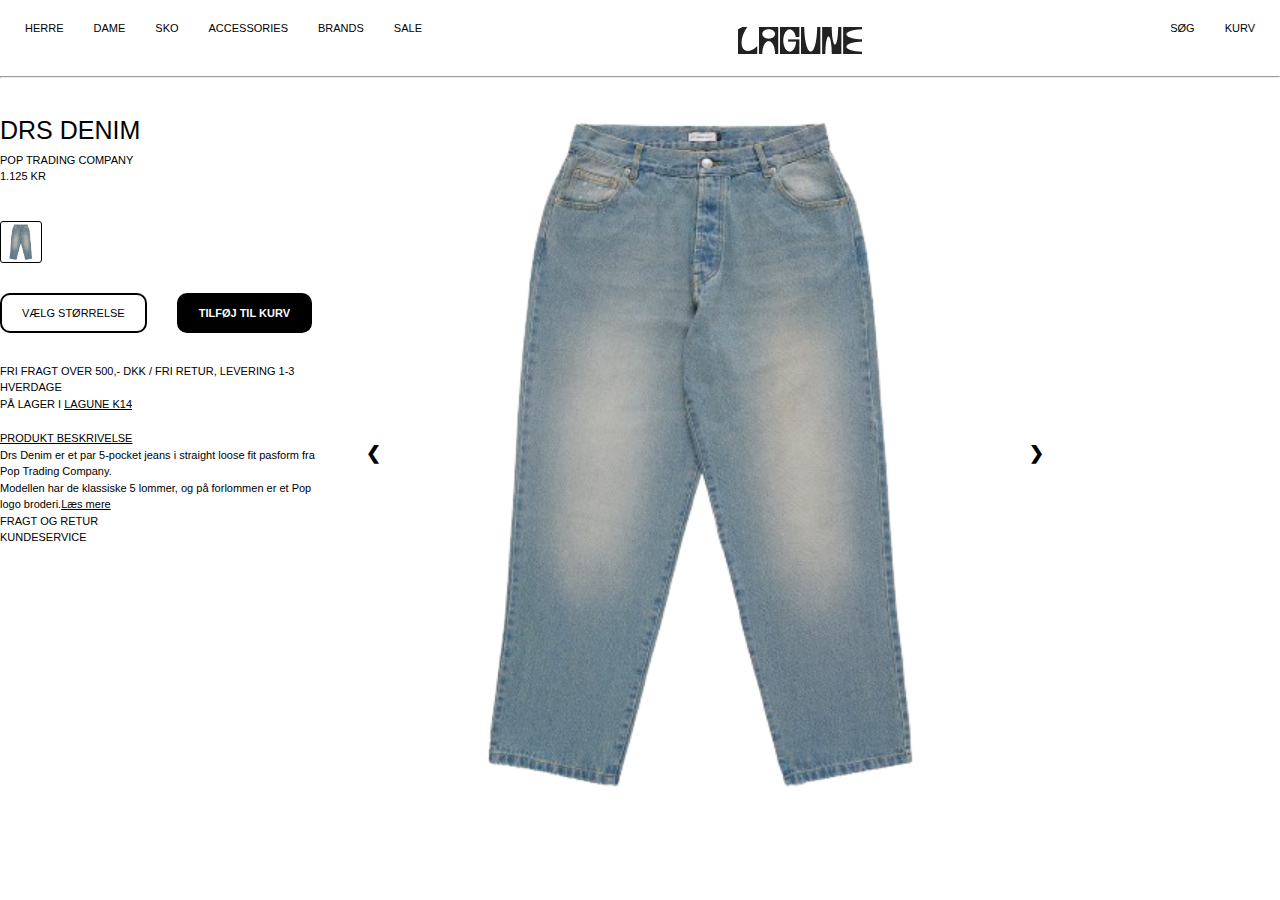
==== javascript.html @ 313aab6c "kjkkj" ====
<!DOCTYPE html>
<html lang="en">
<head>
    <script src="javascript.js" defer></script>
    <script src="https://ajax.googleapis.com/ajax/libs/jquery/3.7.1/jquery.min.js"></script>
    <link rel="stylesheet" href="javascript.css">
    <meta charset="UTF-8">
    <meta name="viewport" content="width=device-width, initial-scale=1.0">
    <title>Document</title>
</head>
<body>
    <nav>
        <ul class="ulvenstre">
            <li><a href="#">HERRE</a></li>
            <li><a href="#">DAME</a></li>
            <li><a href="#">SKO</a></li>
            <li><a href="#">ACCESSORIES</a></li>
            <li><a href="#">BRANDS</a></li>
            <li><a href="#">SALE</a></li>
        </ul>
            <img class="lagunelogo" src="images/logo.png" alt="lagune logo">
        <ul class="ulhoejre">
            <li>SØG</li>
            <li id="kurv"><a href="kurv.html">KURV <span id="kurvtal"></span></a></li>
        </ul>
    </nav>
        <hr>
    <div class="storeflex">
        <div>
            <br>
            <br>
            <h1>DRS DENIM</h1>
            <p>POP TRADING COMPANY</p>
            <p>1.125 KR</p>
            <br>
            <br>
            <div class="horisontalt">
                <div class="borderbox"><img src="images/pantsfront.png" alt="produktbillede forfra"></div>
            </div>
        <div class="knapletter">
            <div id="stoerrelsedropdown"></div>
            <div id="tilfoejtilkurv"></div>
        </div>
            <p>FRI FRAGT OVER 500,- DKK / FRI RETUR, LEVERING 1-3 HVERDAGE</p>
            <p>PÅ LAGER I <u>LAGUNE K14</u></p>
            <br>
            <p><u>PRODUKT BESKRIVELSE</u></p>
            <p>Drs Denim er et par 5-pocket jeans i straight loose fit pasform fra Pop Trading Company. 
            <p>Modellen har de klassiske 5 lommer, og på forlommen er et Pop logo broderi.<span><u>Læs mere</u></span> </p>
            <p>FRAGT OG RETUR</p>
            <p>KUNDESERVICE</p>
        </div>
        <div>
            <main></main>
        </div>
    </div>
</body>
</html>
---- javascript.css ----
*{
    font-family: "HaasGrotesk", Helvetica, sans-serif; margin: 0;
}
/*Vincent*/
.ulvenstre{
    list-style-type: none;
    display: flex;
    flex-direction: row;
    padding: 10px;
}
.ulhoejre{
    list-style-type: none;
    display: flex;
    flex-direction: row;
    padding: 10px;
    justify-content: flex-end;
}
ul li{
    margin: 10px 15px 0px 15px;
}

nav {
    display: flex;
    justify-content: space-between; 
    padding-top: 2px;
    font-size: 11px; 
}

.split {
    height: 100%;
    width: 50%;
    position: fixed;
    z-index: 1;
    top: 0;
    overflow-x: hidden;
    padding-top: 20px;
  }

  .left {
    left: 0;
  }
  
  .right {
    right: 0;
}

p{
    font-size: 11px;
    line-height: 1.5em;
    font-weight: 500;
}

h1 {
    font-size: 25px;
    line-height: 1.3em;
    margin-bottom: 5px;
    font-weight: 500;
}

.borderbox{
    border:1px solid black;
    height: 40px;
    width: 40px;
    display: flex;
    flex-direction: row;
    margin-right: 8px;
    border-radius: 3px;
}

.horisontalt{
    display: flex;
    flex-direction: row;
}

.stortbillede{
    float: right;
    margin-right: 200px;
    height: 750px;
    width: 750px;
}

.lagunelogo{
    padding-top: 10px;
    width: 179px;
    height: 64px;
}

/*fjener texdecoration under link*/

a{
    text-decoration: none;
    color: black;
}

/* Kurv hoover effect*/
a:hover {
    border: 1px solid black;
    border-radius: 3px;
    margin: 5px;
  }

/*.kurvheader{
    grid-template-columns: repeat(9, 1fr);
    gap: 30px;
    z-index: 1;
    padding-bottom: 10px;
    list-style-type: none;
    display: flex;
    flex-direction: row;
    padding: 10px;
    font-size: 11px;
    color: #9e9e9e;
    justify-content: space-between;
}

.kurvheader__indhold{

    grid-template-columns: repeat(9, 1fr);
    gap: 30px;
    z-index: 1;
    padding-bottom: 10px;
    display: flex;
    flex-direction: row;
    padding: 10px;
    font-size: 11px;
    color: #000000;
    justify-content: space-between;
}

.kurvheader__indhold--img{
    max-width: 100px;
    height: auto;
}*/
table {
    border-collapse: collapse;
    width: 100%;
  }
  
  td, th {
    text-align: left;
    padding: 8px;
  }
  
  tr:nth-child(even) {
    background-color: #fff;
  }

  .storeflex{
    display: flex;
    flex-direction: row;
    justify-content: space-around;
  }

  .checkoutbutton{
    background-color: black;
    border-radius: 5px;
    color: white;
    border: none;
    padding: 10px 20px;
    font-size: 16px;
    cursor: pointer;
  }















/*Andreas*/


.slideshow-wrapper {
    display: flex;
    justify-content: right; 
    flex-direction: row;

}


.slideshow-container {
    max-width: 1000px;
    position: relative; 
    margin: 0;
    
}


.prev, .next {
    cursor: pointer;
    position: absolute; 
    top: 50%;
    transform: translateY(-50%);
    padding: 16px;
    color: rgb(0, 0, 0);
    font-weight: bold;
    font-size: 18px;
    border-radius: 10px;
    user-select: none;
    transition: 0.1s;

}

.prev {
    left: 20px;
}

.next {
    right: 220px;
}

/*Frederik*/

.add-to-cart {
    background-color: #000;
    color: #fff;
    border: 2px solid black;
    padding: 12px 20px;
    font-size: 11px;
    font-weight: bold;
    text-transform: uppercase;
    cursor: pointer;
    min-width: 130px;
    transition: background-color 0.3s ease, transform 0.2s ease;
    border-radius: 10px;
    display: block;
   margin-left: 30px;
}

.add-to-cart:hover {
    background-color: #ffffff;
    border-radius: 5px;
    color: #000;
    border: 2px solid black;
}

.add-to-cart:active {
    background-color: #ffffff;
    border: #000;
    border-radius: 5px;
    color: #000;
}


















/*Sebastian*/




.knapletter {
    /*position: relative;
    display: inline-block;*/
display: flex;
flex-direction: row;
margin-bottom: 30px;
margin-top: 30px;
    
}

.stoerrelseknap {
    background-color: #ffffff;
    cursor: pointer;
    font-size: 11px;
    padding: 12px 20px;
    /*font-weight: 200;*/
    border: 2px solid black;
    border-radius: 10px;
    min-width: 130px;
    text-align: end;
}

.stoerrelseknap:hover {
    background-color: black;
    color: white;
}

.stoerrelserClass {
    /*display: none;*/
    position: absolute;
    overflow: auto;
    min-width: 130px;
    z-index: 1;
    background-color: #f2f2f2;
    border: 2px solid black;
    border-radius: 10px;
    box-shadow: 5px 5px 10px 0px rgba(0,0,0,0.2);
}

.stoerrelserClass p {
    /*display: block;*/
    font-size: 11px;
    padding: 10px;
    /*font-weight: 500;*/
    cursor: pointer;
    border: 1px solid black;
    text-align: end;
}

.stoerrelserClass P:hover {
    background-color: black;
    color: white;
}
/*
.show {
    display: block;
}

.hide {
    display: none;
}*/
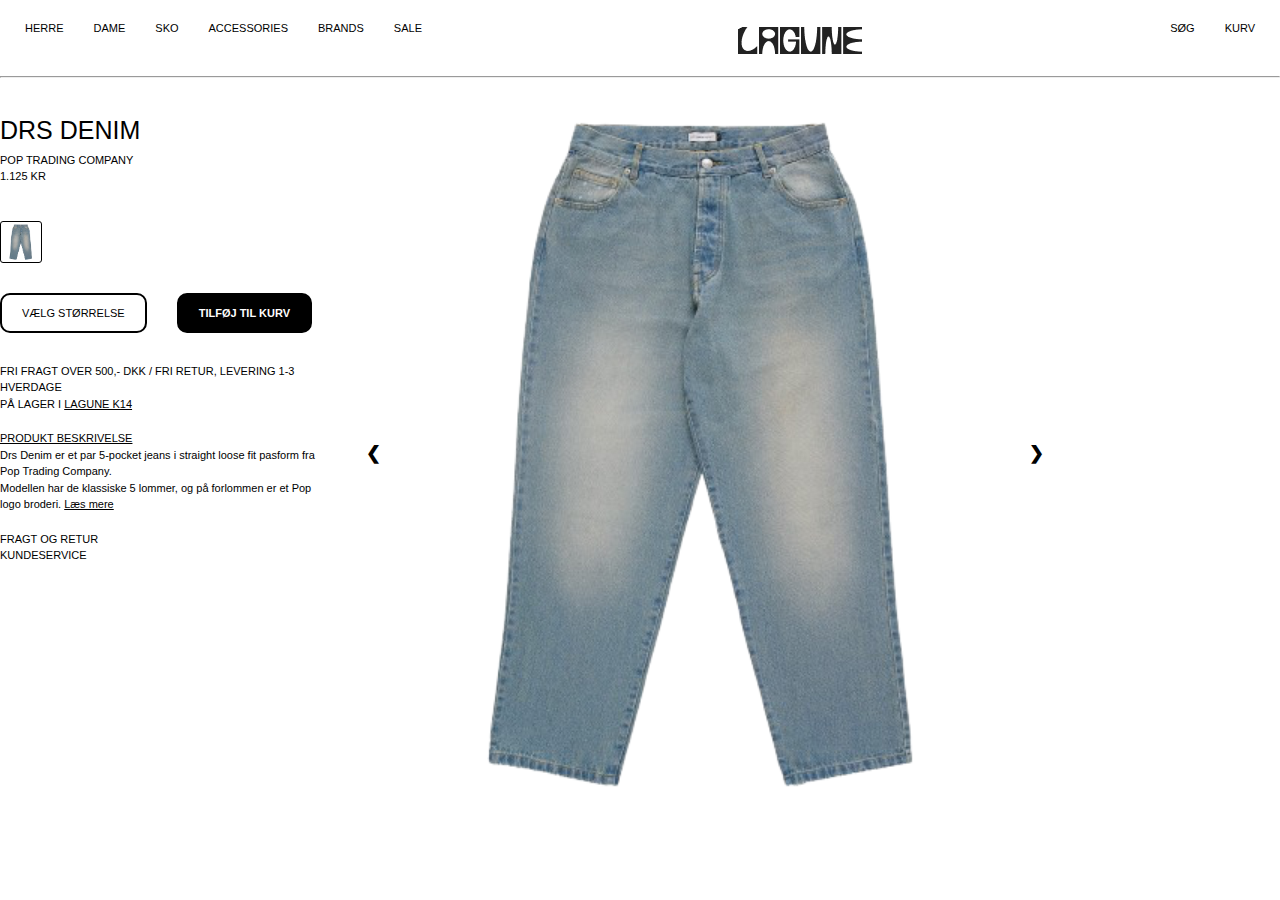
==== commit 226866c9: "Merge branch 'main' of https://github.com/vincent-wiederhold/javascriptprojektmodul4" ====
--- a/javascript.html
+++ b/javascript.html
@@ -46,7 +46,7 @@
             <br>
             <p><u>PRODUKT BESKRIVELSE</u></p>
             <p>Drs Denim er et par 5-pocket jeans i straight loose fit pasform fra Pop Trading Company. 
-            <p>Modellen har de klassiske 5 lommer, og på forlommen er et Pop logo broderi.<span><u>Læs mere</u></span> </p>
+            <p>Modellen har de klassiske 5 lommer, og på forlommen er et Pop logo broderi.<span> <u>Læs mere</u></span> </p><br>
             <p>FRAGT OG RETUR</p>
             <p>KUNDESERVICE</p>
         </div>
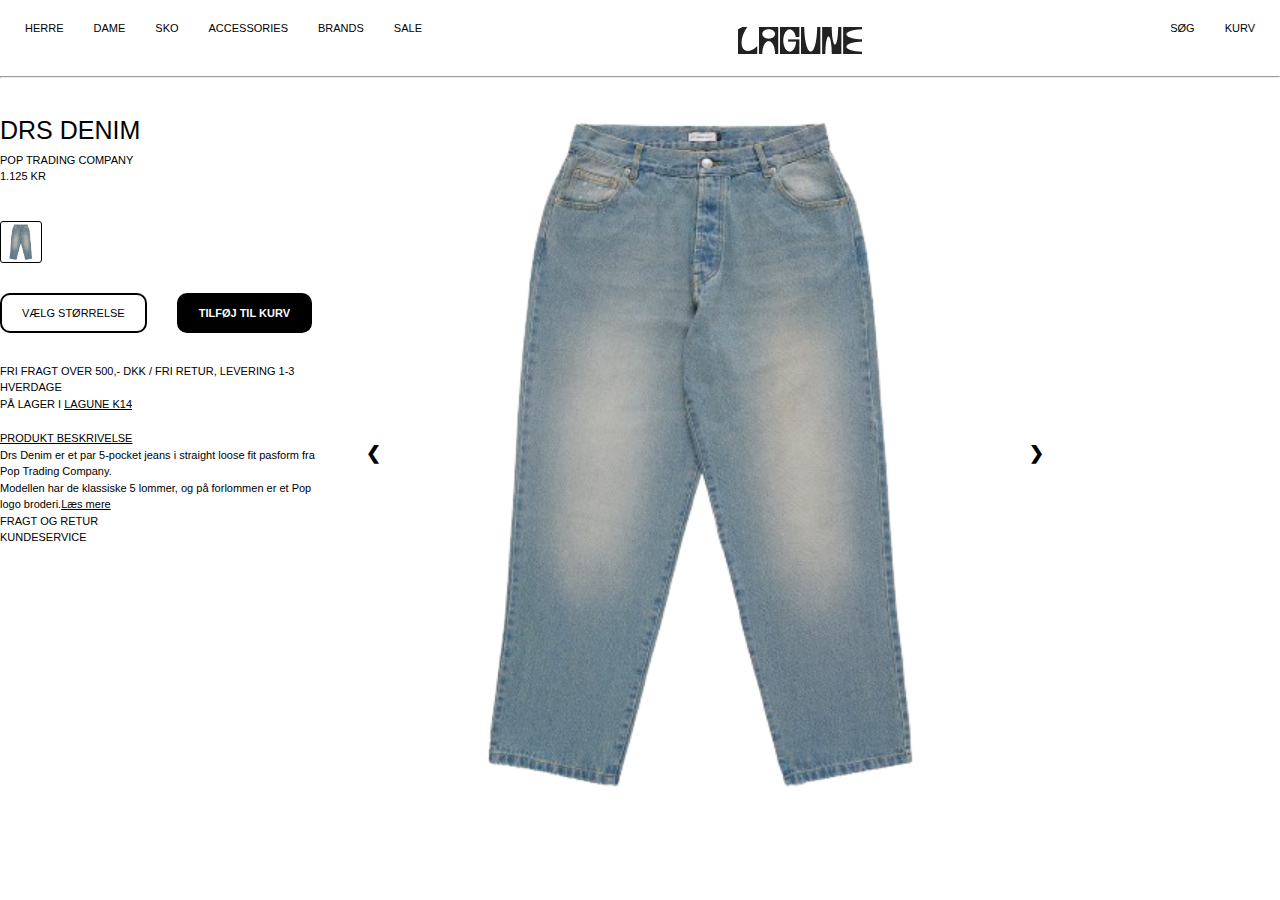
==== commit d754827c: "rigtig link" ====
--- a/javascript.html
+++ b/javascript.html
@@ -1,5 +1,5 @@
 <!DOCTYPE html>
-<html lang="en">
+<html lang="da">
 <head>
     <script src="javascript.js" defer></script>
     <script src="https://ajax.googleapis.com/ajax/libs/jquery/3.7.1/jquery.min.js"></script>
@@ -21,7 +21,7 @@
             <img class="lagunelogo" src="images/logo.png" alt="lagune logo">
         <ul class="ulhoejre">
             <li>SØG</li>
-            <li id="kurv"><a href="kurv.html">KURV <span id="kurvtal"></span></a></li>
+            <li id="kurv"><a href="kurv.html">KURV</a></li>
         </ul>
     </nav>
         <hr>
@@ -46,7 +46,7 @@
             <br>
             <p><u>PRODUKT BESKRIVELSE</u></p>
             <p>Drs Denim er et par 5-pocket jeans i straight loose fit pasform fra Pop Trading Company. 
-            <p>Modellen har de klassiske 5 lommer, og på forlommen er et Pop logo broderi.<span> <u>Læs mere</u></span> </p><br>
+            <p>Modellen har de klassiske 5 lommer, og på forlommen er et Pop logo broderi.<span><u>Læs mere</u></span> </p>
             <p>FRAGT OG RETUR</p>
             <p>KUNDESERVICE</p>
         </div>
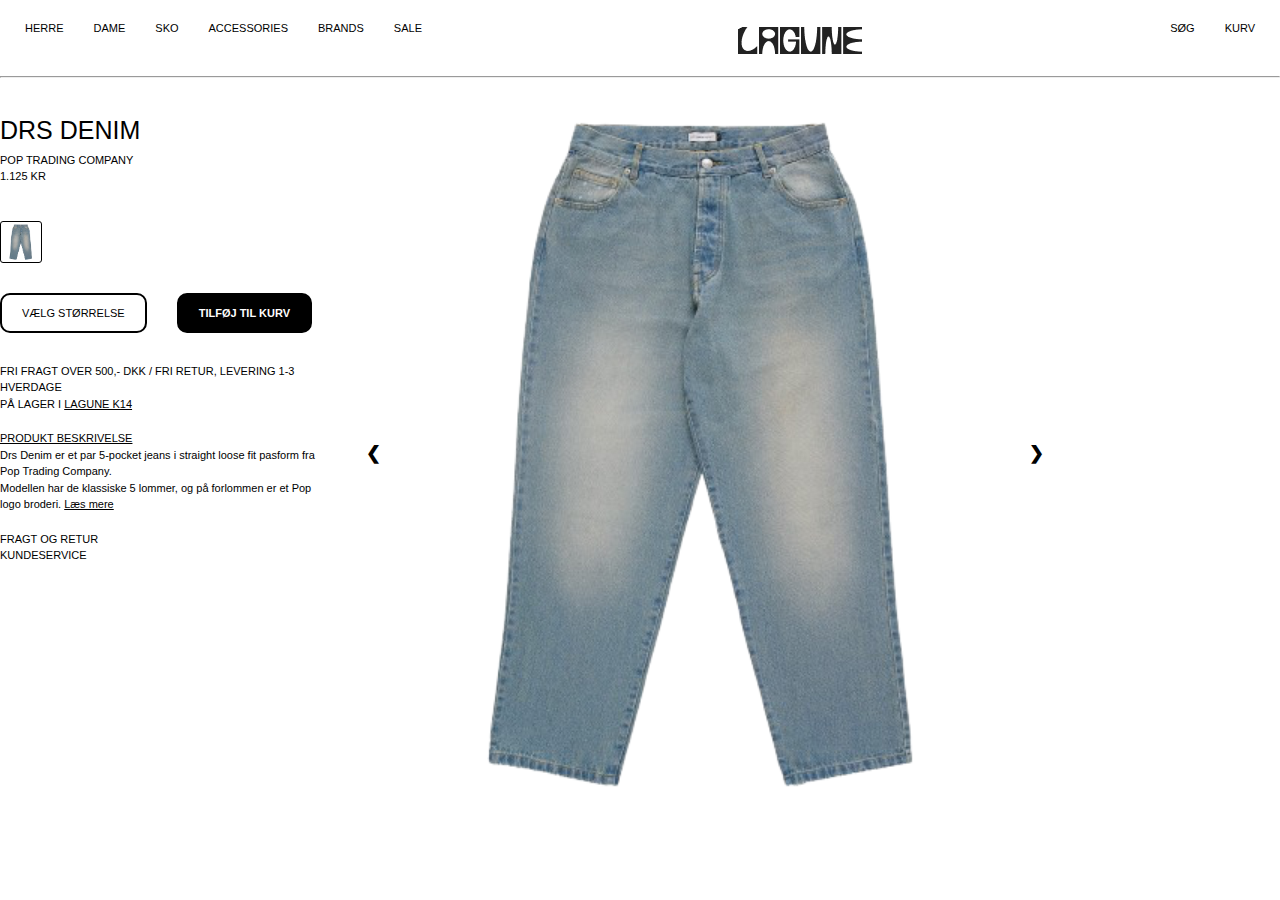
==== commit 90dee03d: "Merge branch 'main' of https://github.com/vincent-wiederhold/javascriptprojektmodul4" ====
--- a/javascript.html
+++ b/javascript.html
@@ -21,7 +21,7 @@
             <img class="lagunelogo" src="images/logo.png" alt="lagune logo">
         <ul class="ulhoejre">
             <li>SØG</li>
-            <li id="kurv"><a href="kurv.html">KURV</a></li>
+            <li id="kurv"><a href="kurv.html">KURV <span id="kurvtal"></span></a></li>
         </ul>
     </nav>
         <hr>
@@ -46,7 +46,7 @@
             <br>
             <p><u>PRODUKT BESKRIVELSE</u></p>
             <p>Drs Denim er et par 5-pocket jeans i straight loose fit pasform fra Pop Trading Company. 
-            <p>Modellen har de klassiske 5 lommer, og på forlommen er et Pop logo broderi.<span><u>Læs mere</u></span> </p>
+            <p>Modellen har de klassiske 5 lommer, og på forlommen er et Pop logo broderi.<span> <u>Læs mere</u></span> </p><br>
             <p>FRAGT OG RETUR</p>
             <p>KUNDESERVICE</p>
         </div>
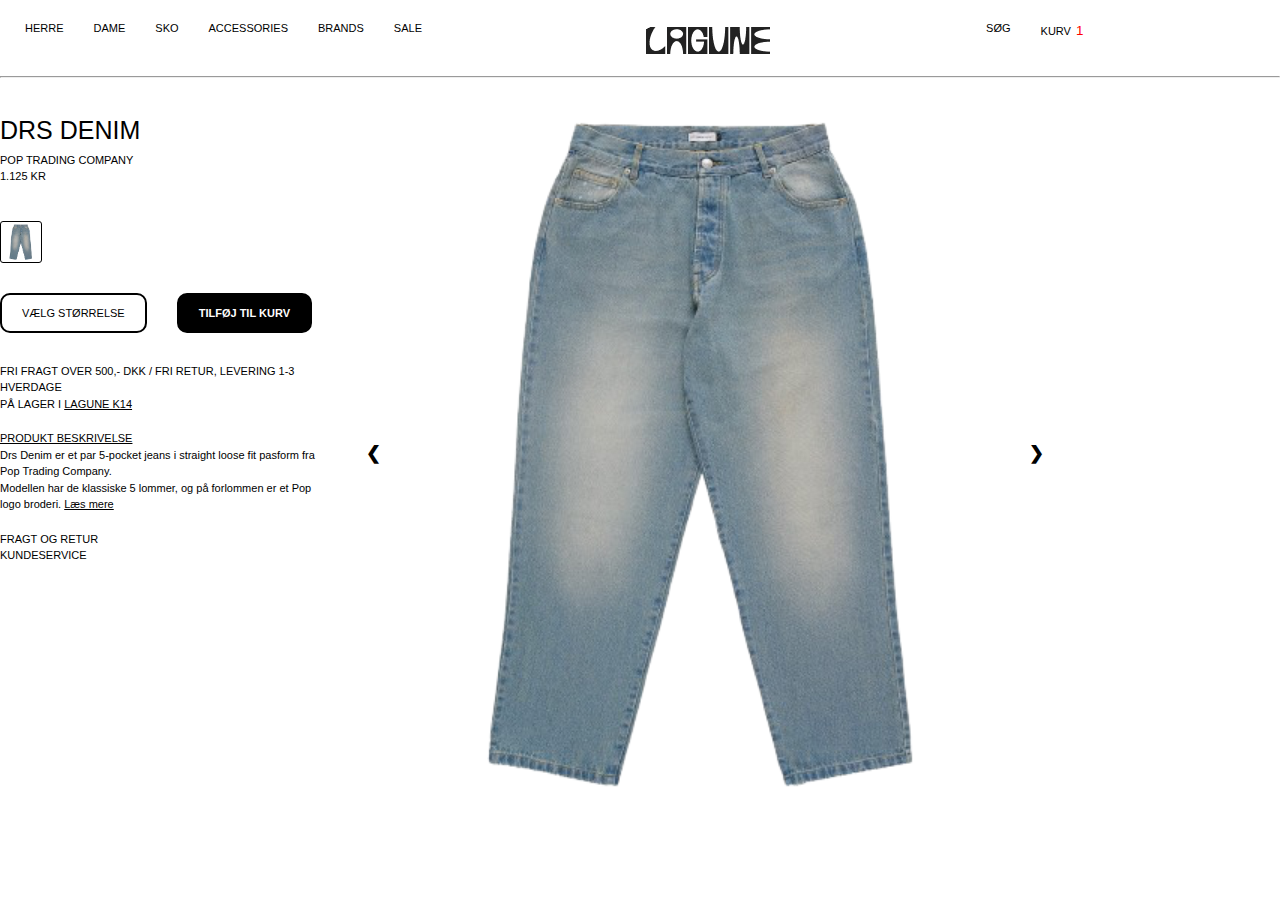
==== commit 9b2784d2: "kkkkk" ====
--- a/javascript.html
+++ b/javascript.html
@@ -1,5 +1,5 @@
 <!DOCTYPE html>
-<html lang="da">
+<html lang="en">
 <head>
     <script src="javascript.js" defer></script>
     <script src="https://ajax.googleapis.com/ajax/libs/jquery/3.7.1/jquery.min.js"></script>
@@ -21,7 +21,7 @@
             <img class="lagunelogo" src="images/logo.png" alt="lagune logo">
         <ul class="ulhoejre">
             <li>SØG</li>
-            <li id="kurv"><a href="kurv.html">KURV <span id="kurvtal"></span></a></li>
+            <li id="kurv"><a href="kurv.html">KURV <input id="kurvtal" value="1"></input></a></li>
         </ul>
     </nav>
         <hr>
--- a/javascript.css
+++ b/javascript.css
@@ -249,6 +249,11 @@
     color: #000;
 }
 
+#kurvtal{
+    border: none;
+    color: red;
+}
+
 
 
 
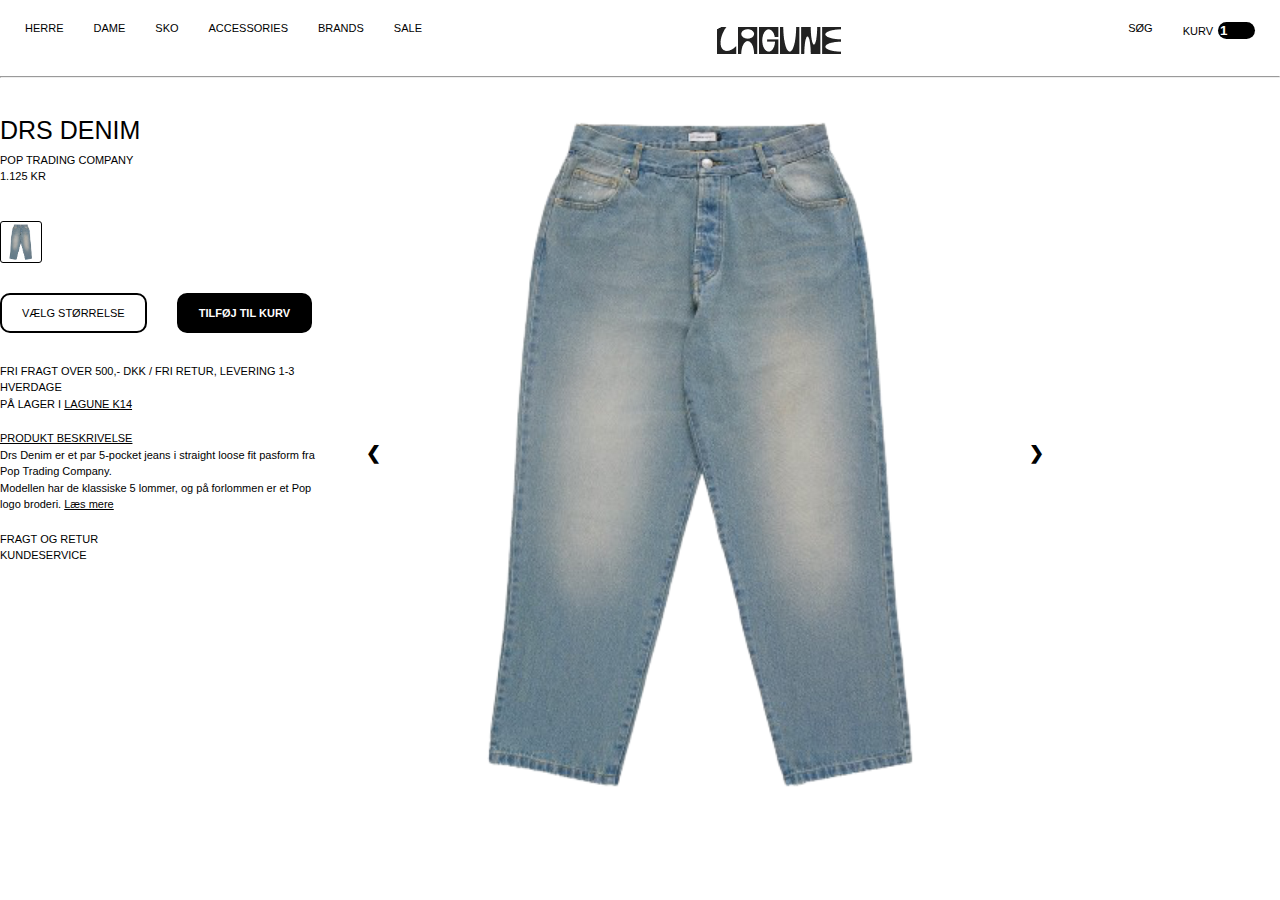
==== commit 5c0ab5fd: "ddsads" ====
--- a/javascript.html
+++ b/javascript.html
@@ -1,5 +1,5 @@
 <!DOCTYPE html>
-<html lang="en">
+<html lang="da">
 <head>
     <script src="javascript.js" defer></script>
     <script src="https://ajax.googleapis.com/ajax/libs/jquery/3.7.1/jquery.min.js"></script>
@@ -21,7 +21,8 @@
             <img class="lagunelogo" src="images/logo.png" alt="lagune logo">
         <ul class="ulhoejre">
             <li>SØG</li>
-            <li id="kurv"><a href="kurv.html">KURV <input id="kurvtal" value="1"></input></a></li>
+            <li id="kurv"><a href="kurv.html">KURV</a><input id="kurvtal" value="1" size="2" readonly="readonly"></input></li>
+  
         </ul>
     </nav>
         <hr>
--- a/javascript.css
+++ b/javascript.css
@@ -251,7 +251,13 @@
 
 #kurvtal{
     border: none;
-    color: red;
+    color:white;
+    font-weight: bold;
+    border-radius: 999px;
+    width: fit-content;
+    margin-left: 5px;
+    background-color:black;
+    justify-content: center;
 }
 
 
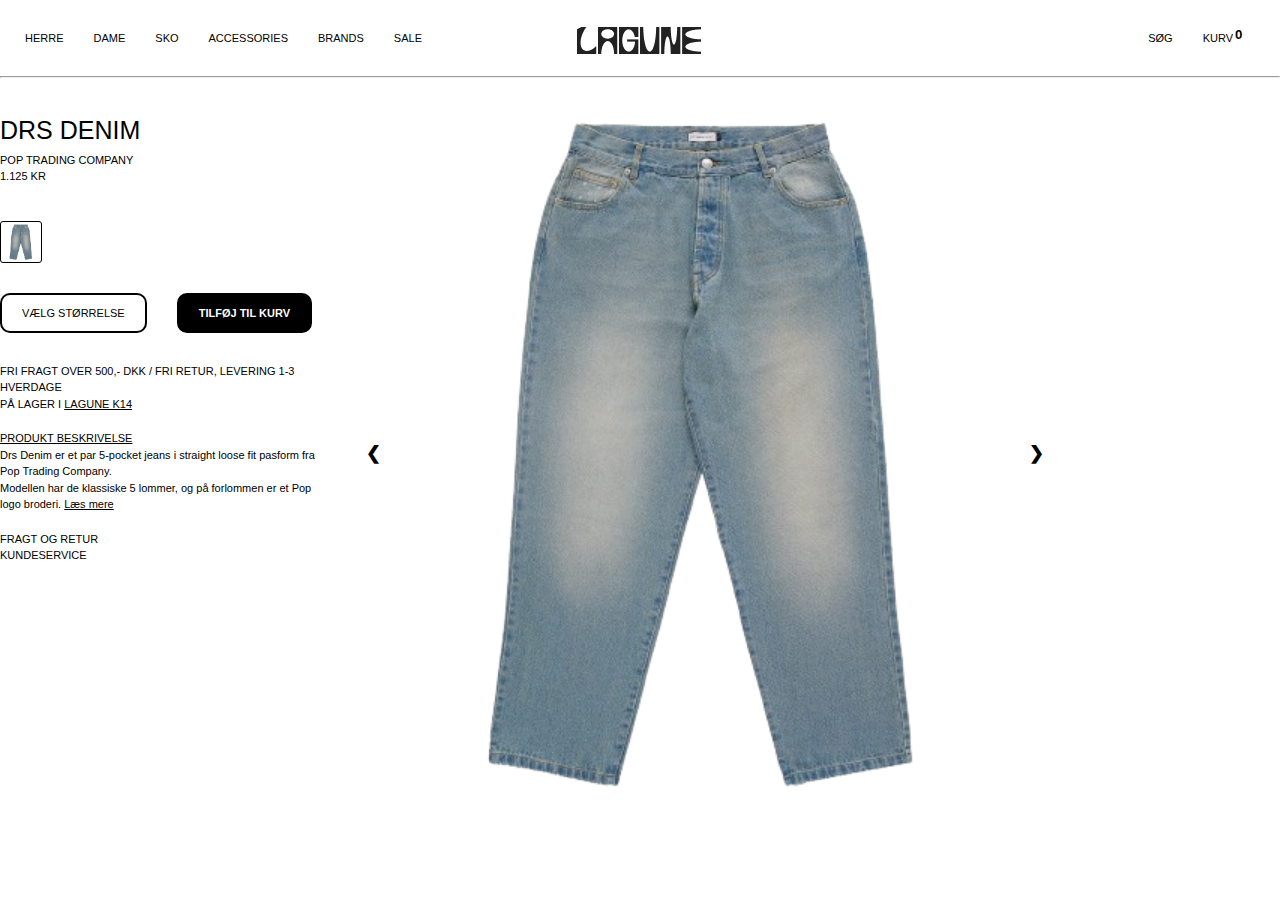
==== commit 98301ec2: "dsadsa" ====
--- a/javascript.html
+++ b/javascript.html
@@ -21,8 +21,8 @@
             <img class="lagunelogo" src="images/logo.png" alt="lagune logo">
         <ul class="ulhoejre">
             <li>SØG</li>
-            <li id="kurv"><a href="kurv.html">KURV</a><input id="kurvtal" value="1" size="2" readonly="readonly"></input></li>
-  
+            <li id="kurv"><a href="kurv.html">KURV</a></li>
+            <input id="kurvtal" value="0" size="2" readonly="readonly"></input>
         </ul>
     </nav>
         <hr>
--- a/javascript.css
+++ b/javascript.css
@@ -7,6 +7,7 @@
     display: flex;
     flex-direction: row;
     padding: 10px;
+    margin-top: 10px;
 }
 .ulhoejre{
     list-style-type: none;
@@ -14,6 +15,7 @@
     flex-direction: row;
     padding: 10px;
     justify-content: flex-end;
+    margin-top: 10px;
 }
 ul li{
     margin: 10px 15px 0px 15px;
@@ -83,6 +85,7 @@
     padding-top: 10px;
     width: 179px;
     height: 64px;
+    margin-right: 300px;
 }
 
 /*fjener texdecoration under link*/
@@ -251,13 +254,12 @@
 
 #kurvtal{
     border: none;
-    color:white;
+    color:black;
     font-weight: bold;
     border-radius: 999px;
     width: fit-content;
-    margin-left: 5px;
-    background-color:black;
-    justify-content: center;
+    margin-left: -15px;
+    margin-top: -20px;
 }
 
 
